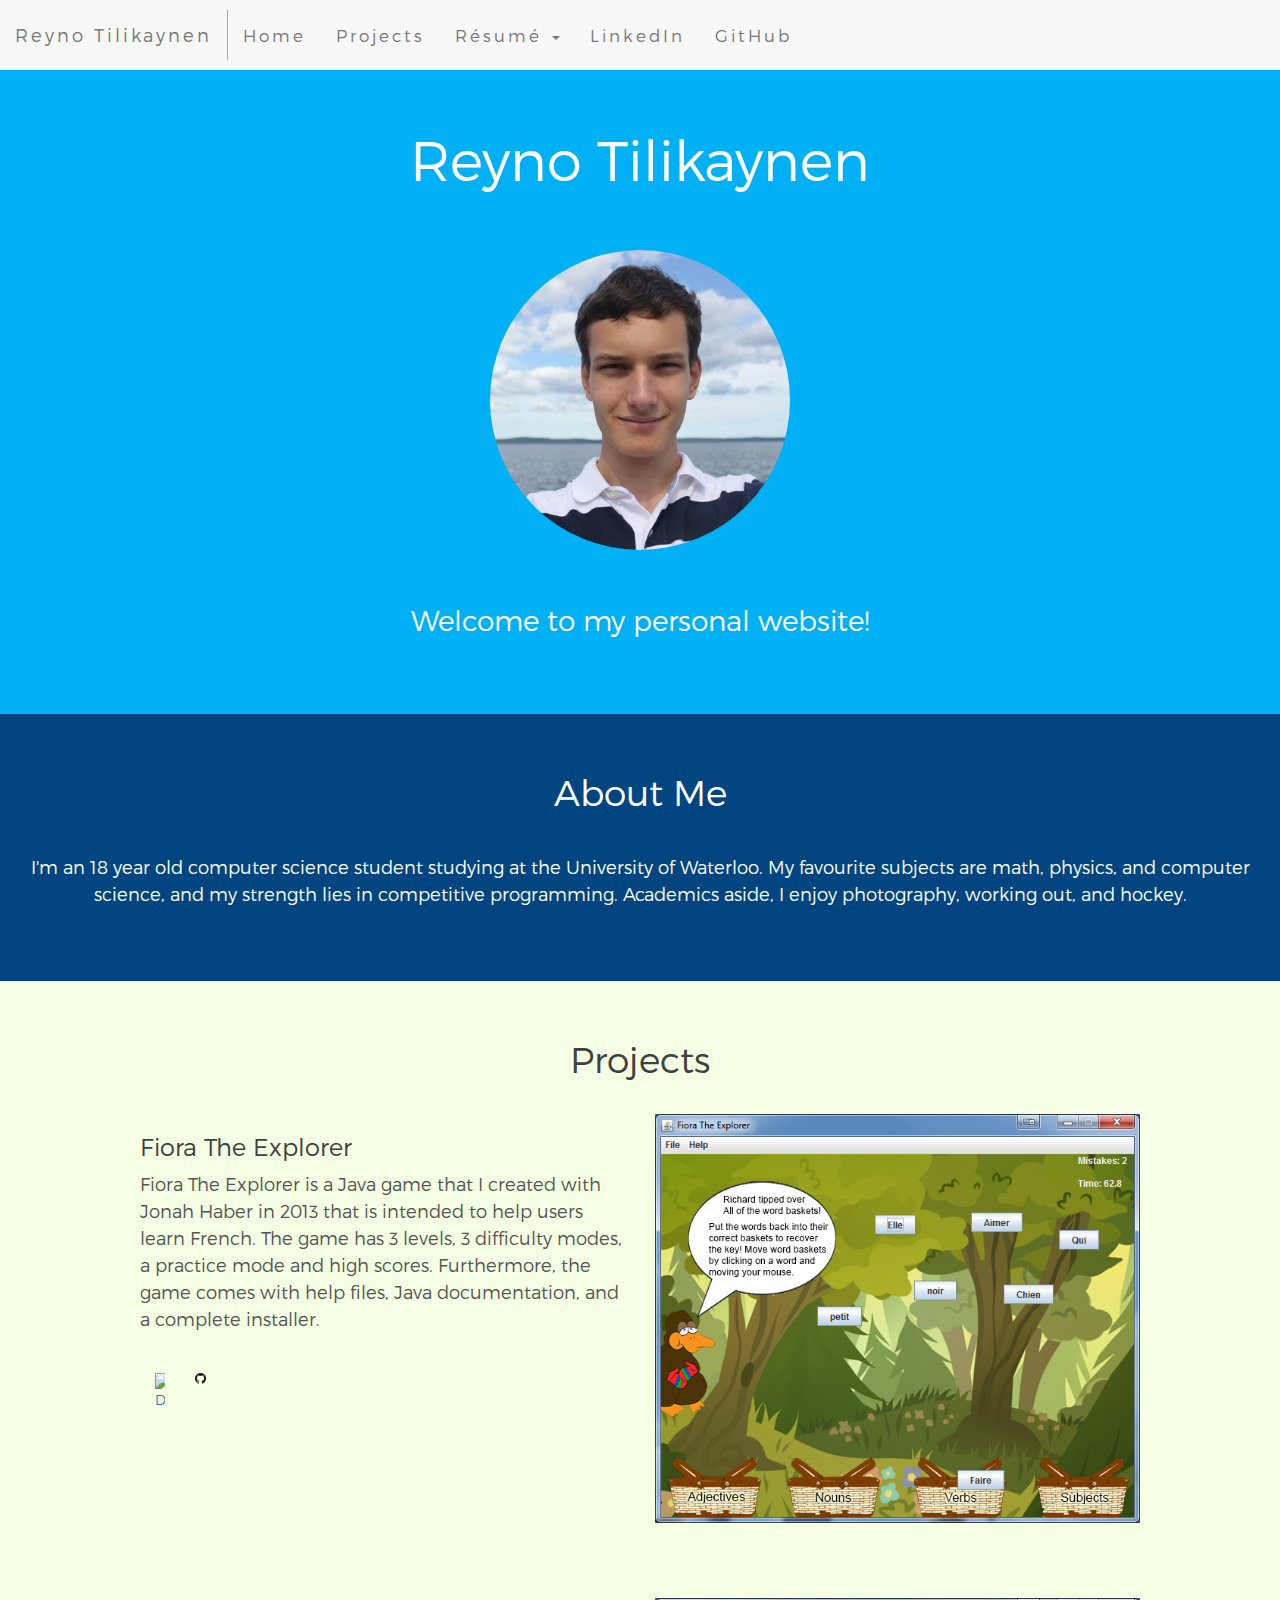
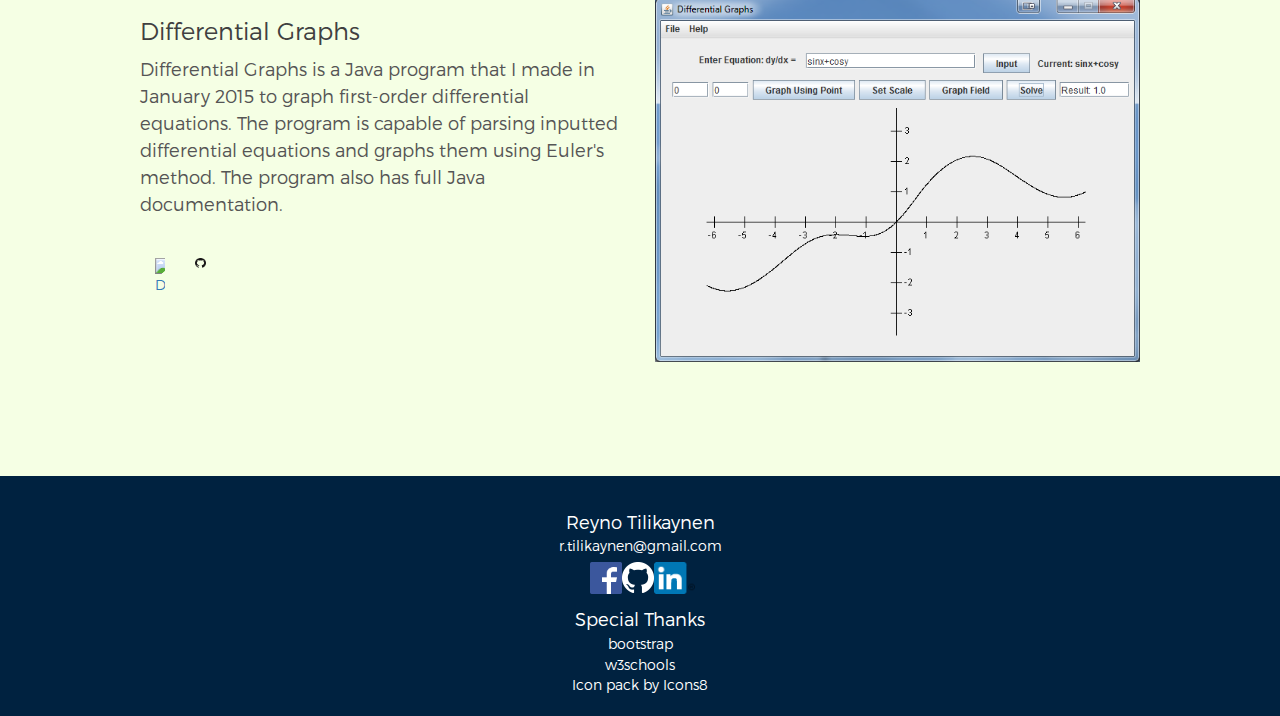
==== index.html @ 87f0b4cc "Added LinkedIn to Navbar" ====
<!DOCTYPE html>
<html>
<head>
    <!-- Latest compiled and minified CSS -->
    <link rel="stylesheet" href="http://maxcdn.bootstrapcdn.com/bootstrap/3.3.5/css/bootstrap.min.css">
    <link rel="stylesheet" href="./css/MyStyle.css">

    <!-- jQuery library -->
    <script src="https://ajax.googleapis.com/ajax/libs/jquery/1.11.3/jquery.min.js"></script>

    <!-- Latest compiled JavaScript -->
    <script src="http://maxcdn.bootstrapcdn.com/bootstrap/3.3.5/js/bootstrap.min.js"></script>
    <meta name="viewport" content="width=device-width, initial-scale=1">

    <meta charset="utf-8">
    <title> Reyno Tilikaynen</title>   
</head>
<body>      
    <nav class="navbar nav-style navbar-default navbar-fixed-top">
        <div class="container-fluid">
            <div class="navbar-header">
                <button type="button" class="navbar-toggle" data-toggle="collapse" data-target="#myNavbar">
                    <span class="icon-bar"></span>
                    <span class="icon-bar"></span>
                    <span class="icon-bar"></span>
                    <span class="icon-bar"></span>
                </button>
                <a class="navbar-brand" href="#">Reyno Tilikaynen</a>
            </div>
            <div class="collapse navbar-collapse" id="myNavbar">
                <ul class="nav navbar-nav">
                    <li><a href="#" style="border-left:1px solid #AAAAAA;">Home</a></li>
                    <li><a href="#projects">Projects</a></li>
					<li class= "dropdown">
                        <a href="./resume/index.html" class="dropdown-toggle" data-toggle="dropdown">
                            Résumé <span class="caret"></span>
                        </a>
                        <ul class="dropdown-menu"> 
                            <li class="nav-dropdown"> <a href="./resume/index.html"> Embedded </a></li> 
                            <li class="nav-dropdown"> <a href="./media/downloads/ReynoTilikaynenResume.pdf" target="_blank"> Direct Link </a> </li> 
                        </ul> 
                    </li> 
                    <li><a href="https://ca.linkedin.com/in/reynotilikaynen">LinkedIn</a></li> 
                    <li><a href="https://www.github.com/rtilikay">GitHub</a></li> 
                </ul>
            </div>
        </div>        
    </nav>
    <div class="container-fluid bg1 text-center">
        <h1> Reyno Tilikaynen </h1>
        <img src="./media/images/Profile.jpg" class="img-circle" width="300" height="300">
        <p> Welcome to my personal website! </p>
    </div>
    <div class="container-fluid bg2 text-center">
        <h1> About Me </h1>
        <p><br></p>
        <h4> I'm an 18 year old computer science student studying at the University of Waterloo. My favourite subjects are math, physics, and computer science, and my strength lies in competitive programming. Academics aside, I enjoy photography, working out, and hockey.</h4>
    </div>
    <div id="projects" class="container-fluid bg3 text-center">
        <h1> Projects </h1>
        <div class="row project-rows"> 
            <div class="col-sm-6 text-left">
                <h3> Fiora The Explorer </h3>
            <h4> Fiora The Explorer is a Java game that I created with Jonah Haber in 2013 that is intended to help users learn French. The game has 3 levels, 3 difficulty modes, a practice mode and high scores. Furthermore, the game comes with help files, Java documentation, and a complete installer. </h4>
                <p> <br> <p>
                <div class="col-sm-1 pull-left">
                    <a href="./media/downloads/FioraTheExplorer.exe" download>
                        <img src="https://maxcdn.icons8.com/windows8/PNG/64/Very_Basic/download-64.png" class="img-responsive"  title="Download" width="64">
                    </a> 
                </div>
                <div class="col-sm-1 pull-left">
                    <a href="https://www.github.com/rtilikay/Fiora-The-Explorer.git">
                        <img src="./media/images/GitHub.png" alt="GitHub" class="img-responsive">
                    </a>
                </div>
            </div>
            <div class="col-sm-6">
                <img src="./media/images/FioraTheExplorer.png" alt="Fiora The Explorer" class="img-responsive pull-right" width="640px" height="530px">  
            </div>
        </div>
        <div class="row project-rows"> 
            <div class="col-sm-6 text-left">
                <h3> Differential Graphs </h3>
                <h4> Differential Graphs is a Java program that I made in January 2015 to graph first-order differential equations. The program is capable of parsing inputted differential equations and graphs them using Euler's method. The program also has full Java documentation. </h4>
                <p> <br> <p>
                <div class="col-sm-1 pull-left">
                    <a href="./media/downloads/DifferentialGraphs.jar" download>
                        <img src="https://maxcdn.icons8.com/windows8/PNG/64/Very_Basic/download-64.png" class="img-responsive"  title="Download" width="64">
                    </a> 
                </div>
                <div class="col-sm-1 pull-left">
                    <a href="https://www.github.com/rtilikay/Differential-Graphs.git">
                        <img src="./media/images/GitHub.png" alt="GitHub" class="img-responsive">
                    </a>
                </div>
            </div>
            <div class="col-sm-6">
                <img src="./media/images/DifferentialGraphs.png" alt="Differential Graphs" class="img-responsive pull-right" width="640px" height="480px">  
            </div>
        </div>
    </div>
    <div class="container-fluid bg4 text-center">
        <h4> Reyno Tilikaynen </h4>
        <a href="mailto:r.tilikaynen@gmail.com" class="white-links"> r.tilikaynen@gmail.com </a>
        <div class="row icon-links center-block">
            <a href="https://www.facebook.com/reyno.tilikaynen"> <img src="./media/images/Facebook.png" class="img-responsive pull-left" width = 32px height = 32px> </a>
            <a href="https://www.github.com/rtilikay"> <img src="./media/images/GitHubSmall.png" class="img-responsive pull-left" width = 32px height = 32px> </a>
            <a href="https://ca.linkedin.com/in/reynotilikaynen"> <img src="./media/images/Linkedin.png" class="img-responsive pull-left" width = 41px height = 41px> </a>
        </div>
        <h4> Special Thanks </h4>
        <p> bootstrap </p>
        <p> w3schools </p>
        <a href="https://icons8.com" class="white-links">Icon pack by Icons8</a>
    </div>
</body>
</html>
---- css/MyStyle.css ----
@font-face {
	font-family:Montserrat-Light;
	src: url('../media/fonts/Montserrat/Montserrat-Light.otf');
}

body {
    padding-top: 70px;
}

.dropdown:hover .dropdown-menu {
    display: block;
}

.nav-dropdown {
    padding-top:10px;
    padding-bottom: 10px;
}

.bg1{
    background-color:#00B0F4;
    color:white;
    font-family: "Montserrat-Light", Segoe UI, serif;
    font-size:2em;
    padding-top:3%;
    padding-bottom:5%;
}

.bg1 h1 {
    font-size:2em;
}

.bg1 img {
    margin: 50px 0px;
}

.nav-style {
    border:0;
    border-radius: 0;
    padding-top: 10px;
    padding-bottom: 10px;
    margin-bottom: 0;
    letter-spacing: 3px;
    font-family: "Montserrat-Light", Segoe UI, serif;
    font-size: 1.2em;
}


.bg2{
    background-color:#004580;
    color:white;
    font-family: "Montserrat-Light", Segoe UI, serif;
    padding-top:3%;
    padding-bottom:5%;
    line-height:150%;
}
.bg2 h4 {
    line-height:150%;
}

.bg3{
    background-color:#F5FFE4;
    color:#404040;
    font-family: "Montserrat-Light", Segoe UI, serif;
    padding-top:3%;
    padding-bottom:5%;
    line-height:150%;
}
.bg3 h4 {
    line-height:150%;
    color:#555555;
}

.project-rows {
    padding-left: 10%;
    padding-right: 10%;
    padding-top: 2%;
    padding-bottom: 50px;
}

.bg4{
    background-color:#002240;
    color:white;
    font-family: "Montserrat-Light", Segoe UI, serif;
    padding-top:2%;
    padding-bottom:2%;
    line-height:75%;
}

.icon-links {
    max-width:120px;
    padding-bottom:5px; 
    padding-top:10px;
    padding-left:10px;
}

.white-links{
    color:white;
    text-decoration:none;
}

.white-links:hover{
    color:white;
}

.bg5{
    background-color:white;
    padding:0;
}
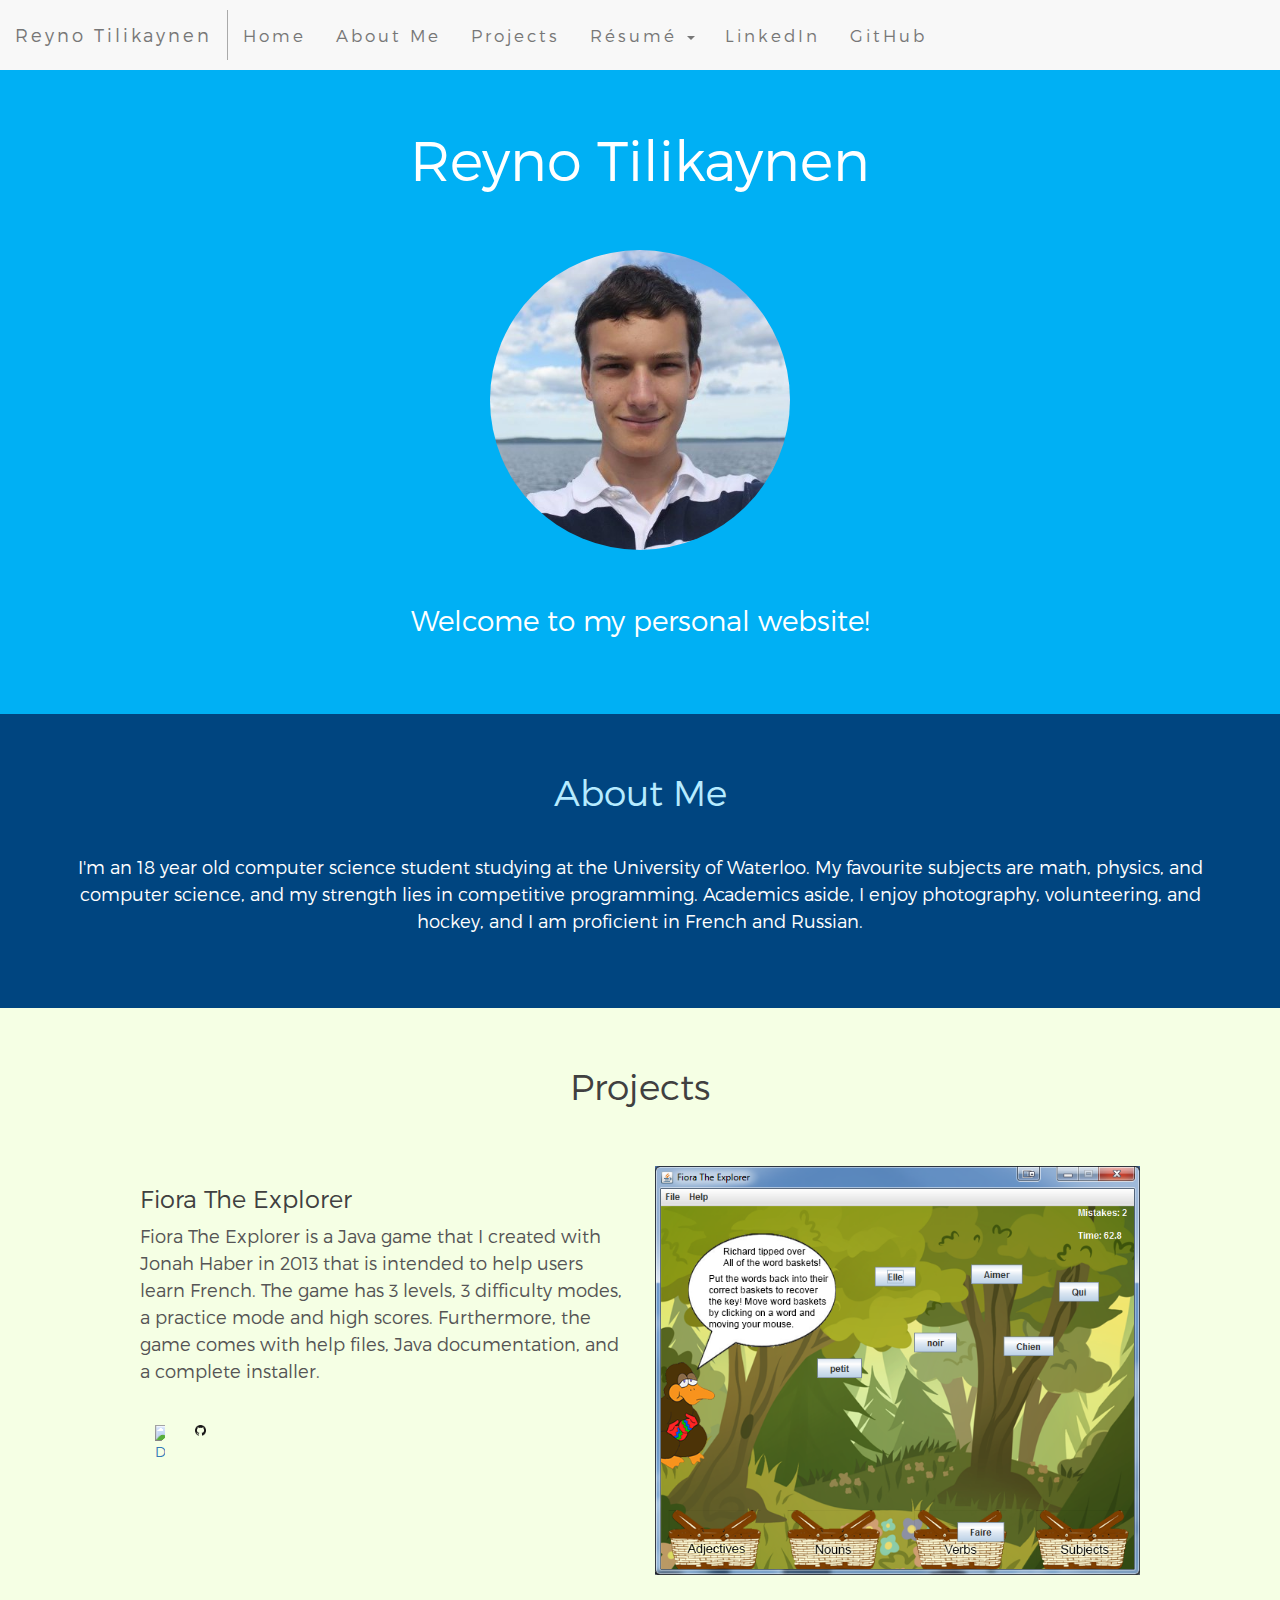
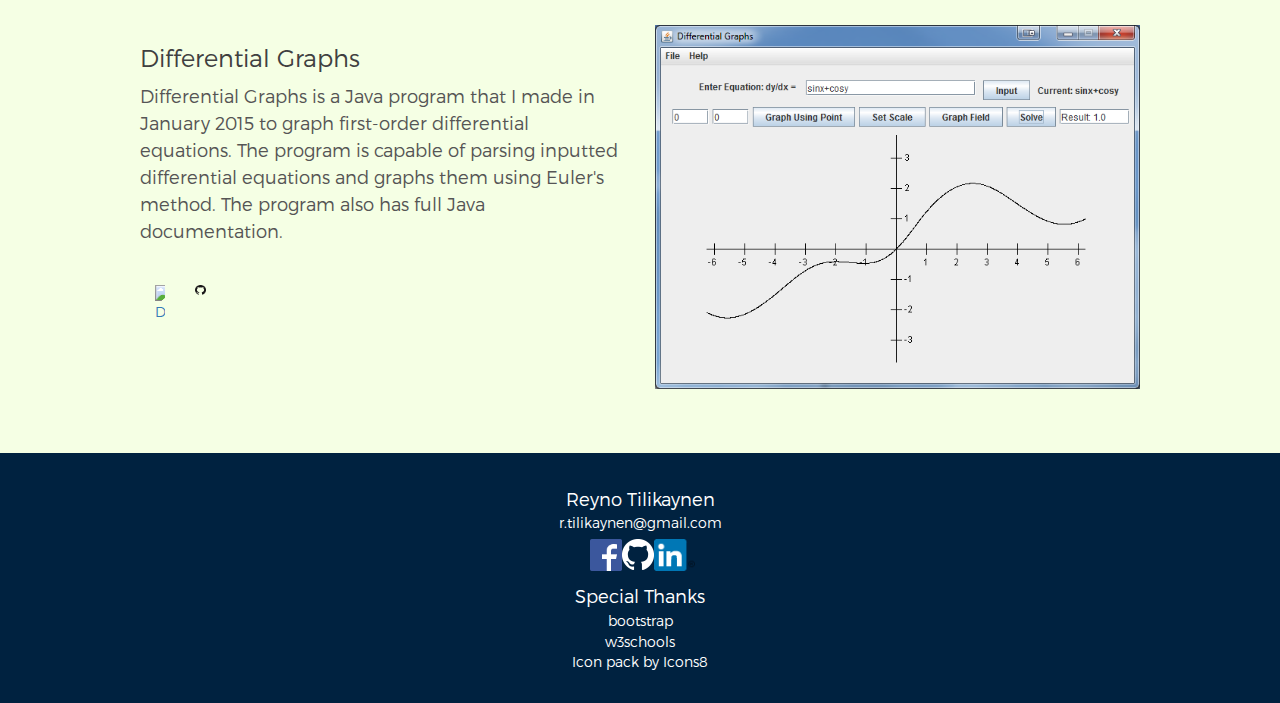
==== commit feed1f8e: "Updated Resume/About Me, Added ADB detector" ====
--- a/index.html
+++ b/index.html
@@ -30,7 +30,8 @@
             <div class="collapse navbar-collapse" id="myNavbar">
                 <ul class="nav navbar-nav">
                     <li><a href="#" style="border-left:1px solid #AAAAAA;">Home</a></li>
-                    <li><a href="#projects">Projects</a></li>
+                    <li><a href="#About">About Me</a></li>
+                    <li><a href="#Projects">Projects</a></li>
 					<li class= "dropdown">
                         <a href="./resume/index.html" class="dropdown-toggle" data-toggle="dropdown">
                             Résumé <span class="caret"></span>
@@ -40,8 +41,8 @@
                             <li class="nav-dropdown"> <a href="./media/downloads/ReynoTilikaynenResume.pdf" target="_blank"> Direct Link </a> </li> 
                         </ul> 
                     </li> 
-                    <li><a href="https://ca.linkedin.com/in/reynotilikaynen">LinkedIn</a></li> 
-                    <li><a href="https://www.github.com/rtilikay">GitHub</a></li> 
+                    <li><a href="https://ca.linkedin.com/in/reynotilikaynen" target="_blank">LinkedIn</a></li> 
+                    <li><a href="https://www.github.com/rtilikay" target="_blank">GitHub</a></li> 
                 </ul>
             </div>
         </div>        
@@ -51,14 +52,14 @@
         <img src="./media/images/Profile.jpg" class="img-circle" width="300" height="300">
         <p> Welcome to my personal website! </p>
     </div>
-    <div class="container-fluid bg2 text-center">
-        <h1> About Me </h1>
+    <div id="About" class="container-fluid bg2 text-center">
+        <h1 class="about-header"> About Me </h1>
         <p><br></p>
-        <h4> I'm an 18 year old computer science student studying at the University of Waterloo. My favourite subjects are math, physics, and computer science, and my strength lies in competitive programming. Academics aside, I enjoy photography, working out, and hockey.</h4>
+        <h4> I'm an 18 year old computer science student studying at the University of Waterloo. My favourite subjects are math, physics, and computer science, and my strength lies in competitive programming. Academics aside, I enjoy photography, volunteering, and hockey, and I am proficient in French and Russian. </h4>
     </div>
-    <div id="projects" class="container-fluid bg3 text-center">
+    <div id="Projects" class="container-fluid bg3 text-center">
         <h1> Projects </h1>
-        <div class="row project-rows"> 
+        <div id="Fiora-The-Explorer" class="row project-rows"> 
             <div class="col-sm-6 text-left">
                 <h3> Fiora The Explorer </h3>
             <h4> Fiora The Explorer is a Java game that I created with Jonah Haber in 2013 that is intended to help users learn French. The game has 3 levels, 3 difficulty modes, a practice mode and high scores. Furthermore, the game comes with help files, Java documentation, and a complete installer. </h4>
@@ -78,7 +79,7 @@
                 <img src="./media/images/FioraTheExplorer.png" alt="Fiora The Explorer" class="img-responsive pull-right" width="640px" height="530px">  
             </div>
         </div>
-        <div class="row project-rows"> 
+        <div id="Differential-Graphs" class="row project-rows"> 
             <div class="col-sm-6 text-left">
                 <h3> Differential Graphs </h3>
                 <h4> Differential Graphs is a Java program that I made in January 2015 to graph first-order differential equations. The program is capable of parsing inputted differential equations and graphs them using Euler's method. The program also has full Java documentation. </h4>
@@ -107,11 +108,19 @@
             <a href="https://www.github.com/rtilikay"> <img src="./media/images/GitHubSmall.png" class="img-responsive pull-left" width = 32px height = 32px> </a>
             <a href="https://ca.linkedin.com/in/reynotilikaynen"> <img src="./media/images/Linkedin.png" class="img-responsive pull-left" width = 41px height = 41px> </a>
         </div>
-        <h4> Special Thanks </h4>
-        <p> bootstrap </p>
-        <p> w3schools </p>
-        <a href="https://icons8.com" class="white-links">Icon pack by Icons8</a>
-    </div>
+		<h4> Special Thanks </h4>
+		<p> bootstrap </p>
+		<p> w3schools </p>
+		<a href="https://icons8.com" class="white-links">Icon pack by Icons8</a>
+		<h4 id="adbnotice"> </h4>   
+		<script> var adblock = false; </script>
+		<script type="text/javascript" src="./js/advert.js"></script>
+		<script type="text/javascript"
+			if (!adblock){
+				document.getElementById("adbnotice").innerHTML = "<br> Fun Fact: You have an ad blocker!";
+			}
+		</script>
+	</div>
 </body>
 </html>
 
--- a/css/MyStyle.css
+++ b/css/MyStyle.css
@@ -51,10 +51,16 @@
     font-family: "Montserrat-Light", Segoe UI, serif;
     padding-top:3%;
     padding-bottom:5%;
+    padding-left:5%;
+    padding-right:5%;
     line-height:150%;
 }
 .bg2 h4 {
     line-height:150%;
+}
+
+.about-header {
+    color:#B6EBFF;
 }
 
 .bg3{
@@ -73,8 +79,7 @@
 .project-rows {
     padding-left: 10%;
     padding-right: 10%;
-    padding-top: 2%;
-    padding-bottom: 50px;
+    padding-top: 50px;
 }
 
 .bg4{
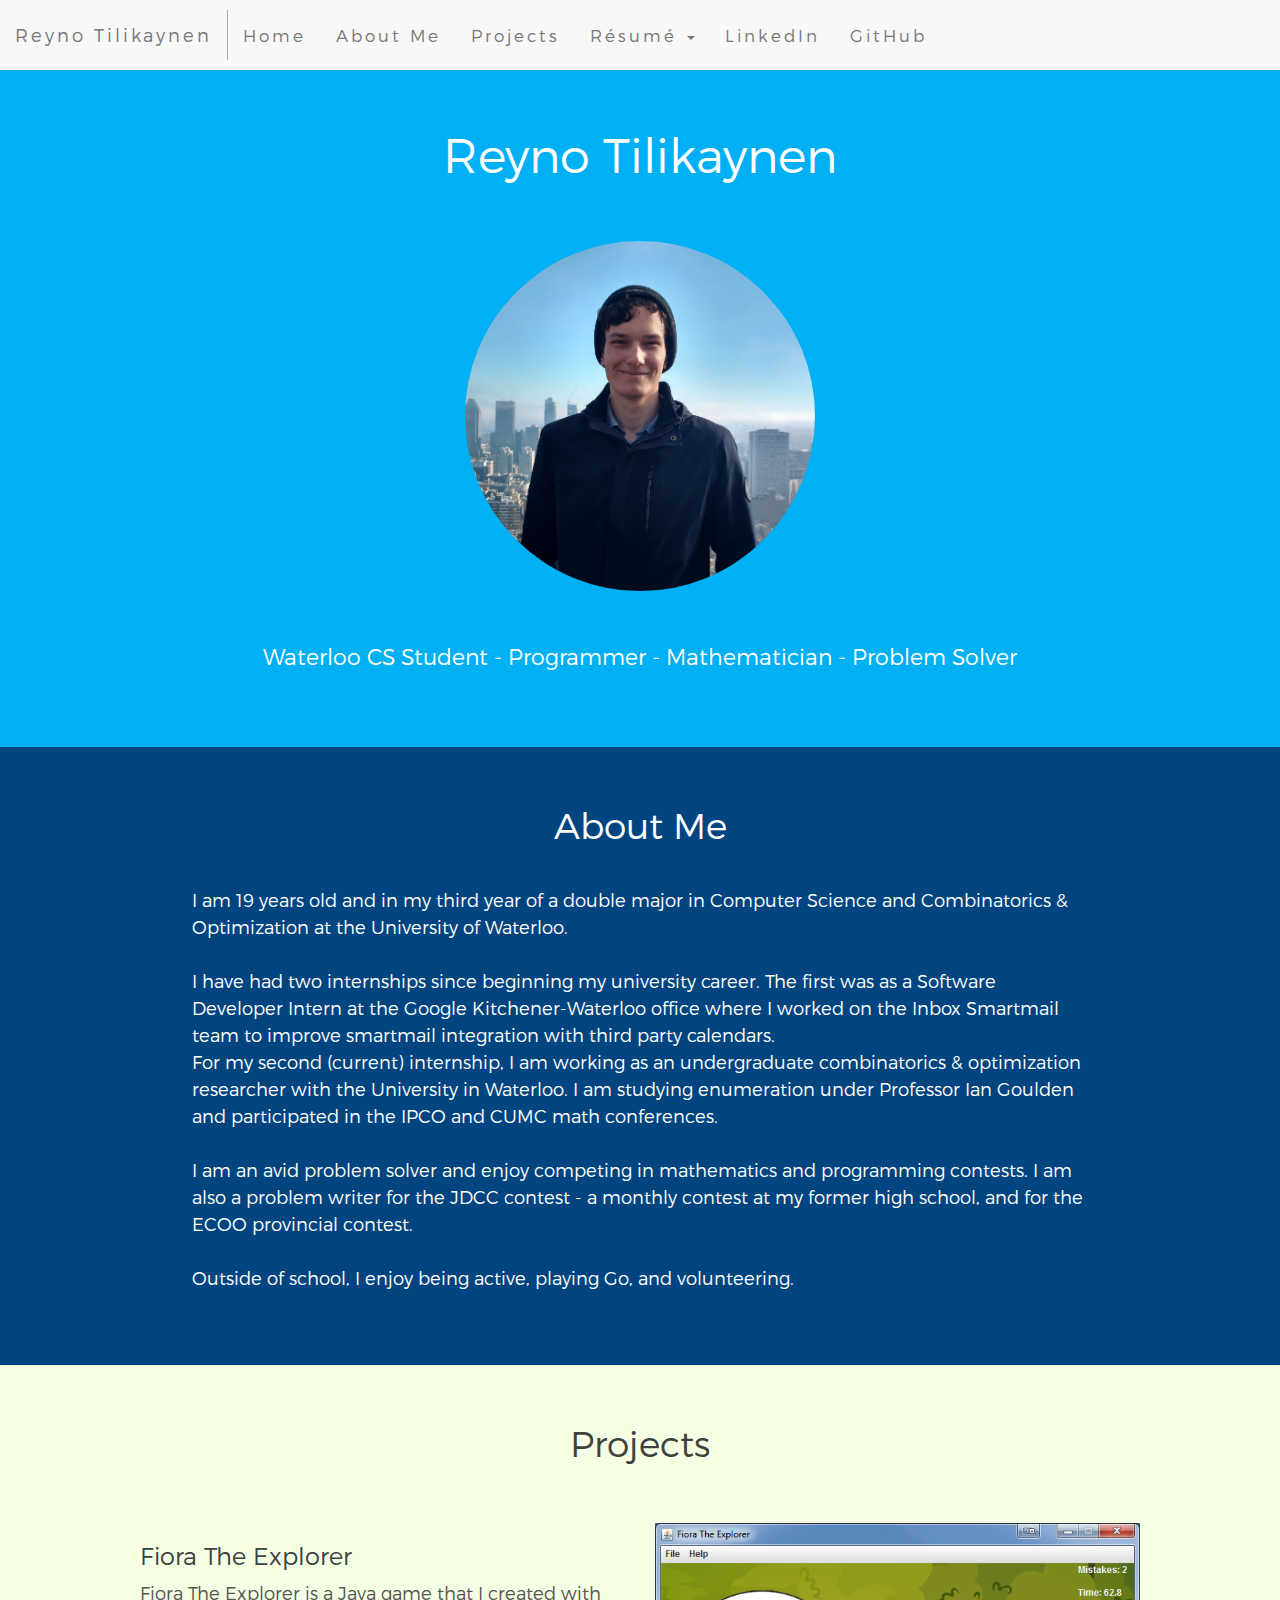
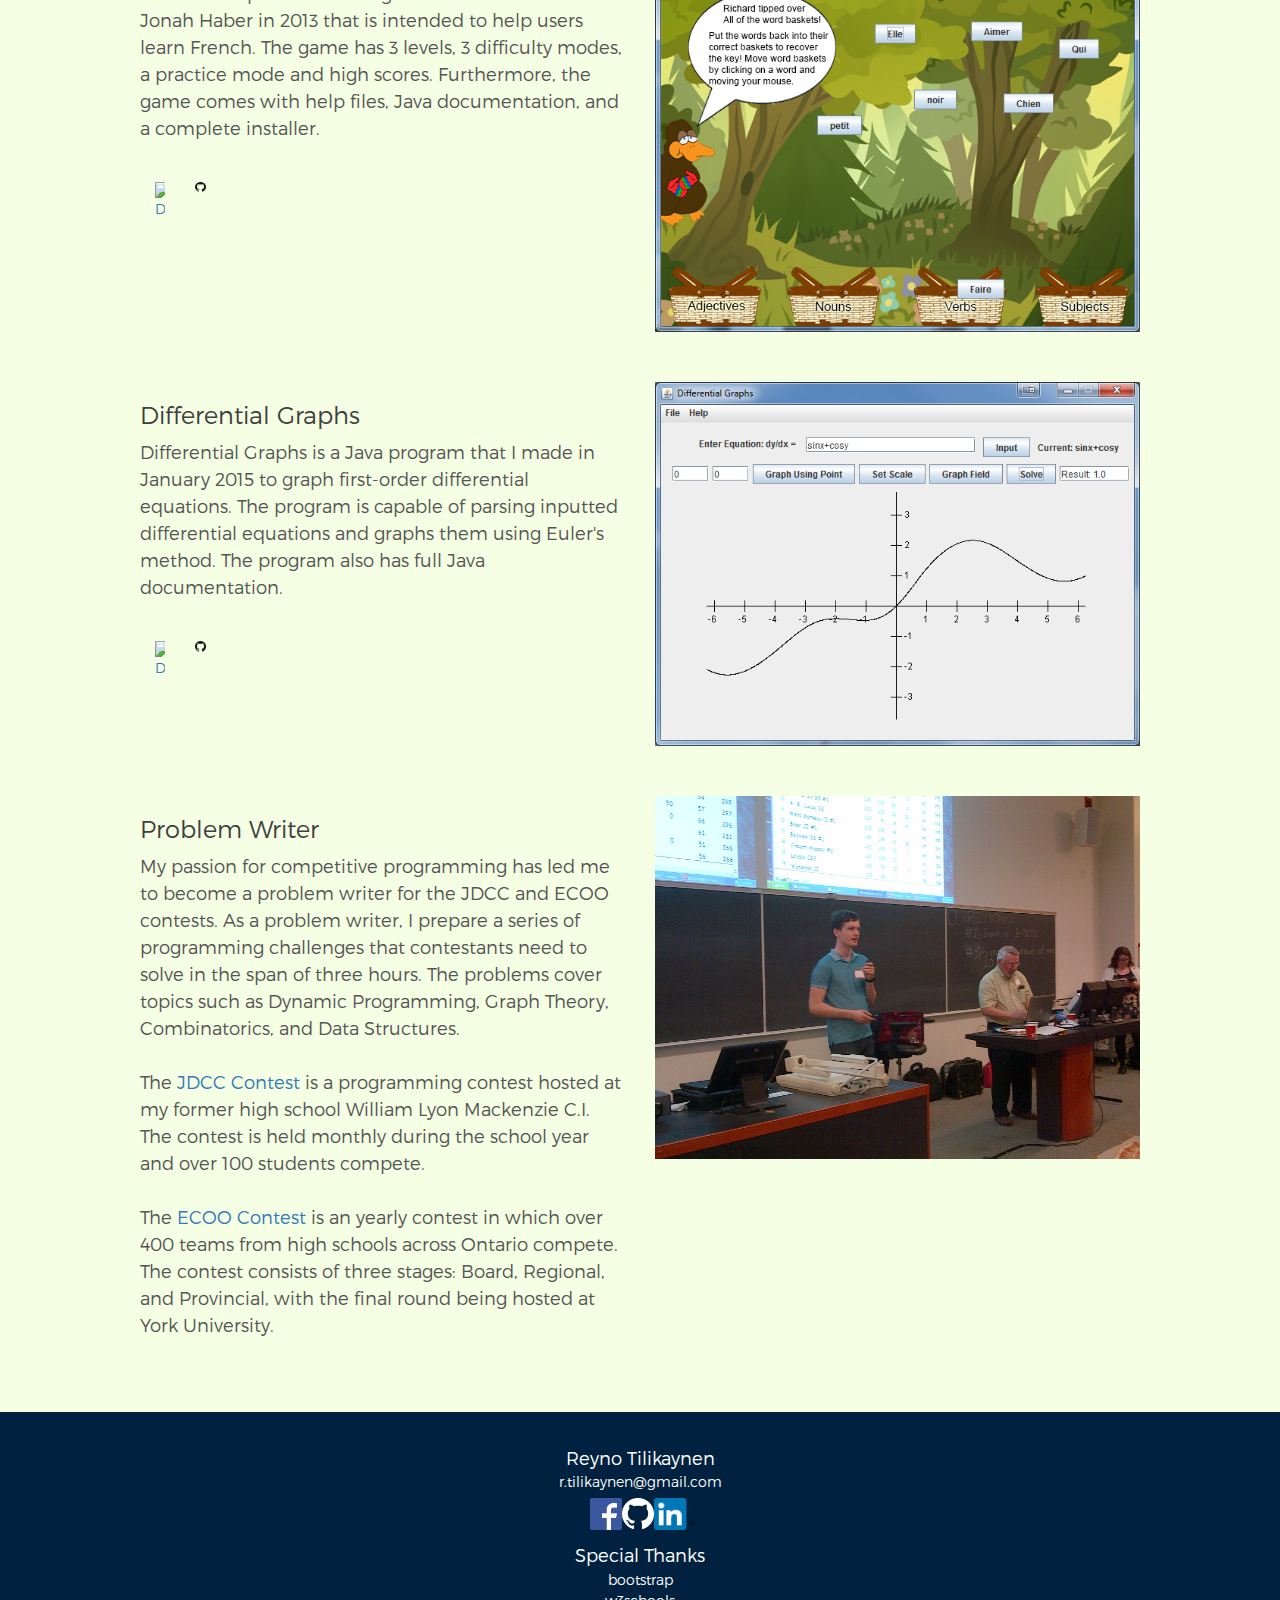
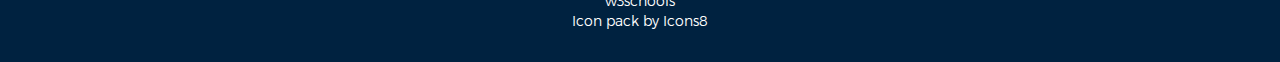
==== commit 7e2c078f: "Updated Website" ====
--- a/index.html
+++ b/index.html
@@ -49,13 +49,32 @@
     </nav>
     <div class="container-fluid bg1 text-center">
         <h1> Reyno Tilikaynen </h1>
-        <img src="./media/images/Profile.jpg" class="img-circle" width="300" height="300">
-        <p> Welcome to my personal website! </p>
+        <img src="./media/images/Profile.jpg" class="img-circle" width="350" height="350">
+        <p> Waterloo CS Student - Programmer - Mathematician - Problem Solver </p>
     </div>
-    <div id="About" class="container-fluid bg2 text-center">
-        <h1 class="about-header"> About Me </h1>
+    <div id="About" class="container-fluid bg2">
+        <h1 class="about-header text-center"> About Me </h1>
         <p><br></p>
-        <h4> I'm an 18 year old computer science student studying at the University of Waterloo. My favourite subjects are math, physics, and computer science, and my strength lies in competitive programming. Academics aside, I enjoy photography, volunteering, and hockey, and I am proficient in French and Russian. </h4>
+        <h4> I am 19 years old and in my third year of a double major in Computer Science and
+            Combinatorics & Optimization at the University of Waterloo.
+        <br>
+        <br>
+            I have had two internships since beginning my university career. The first was as a
+            Software Developer Intern at the Google Kitchener-Waterloo office where I worked on the
+            Inbox Smartmail team to improve smartmail integration with third party calendars.
+        <br>
+            For my second (current) internship, I am working as an undergraduate combinatorics &
+            optimization researcher with the University in Waterloo. I am studying enumeration under
+            Professor Ian Goulden and participated in the IPCO and CUMC math conferences.
+        <br>
+        <br>
+            I am an avid problem solver and enjoy competing in mathematics and programming
+            contests. I am also a problem writer for the JDCC contest - a monthly contest at my
+            former high school, and for the ECOO provincial contest.
+        <br>
+        <br>
+            Outside of school, I enjoy being active, playing Go, and volunteering.
+        </h4>
     </div>
     <div id="Projects" class="container-fluid bg3 text-center">
         <h1> Projects </h1>
@@ -99,6 +118,31 @@
                 <img src="./media/images/DifferentialGraphs.png" alt="Differential Graphs" class="img-responsive pull-right" width="640px" height="480px">  
             </div>
         </div>
+        <div id="Problem-Writer" class="row project-rows"> 
+            <div class="col-sm-6 text-left">
+                <h3> Problem Writer </h3>
+                <h4> My passion for competitive programming has led me to become a problem writer
+                    for the JDCC and ECOO contests. As a problem writer, I prepare a series of
+                    programming challenges that contestants need to solve in the span of three
+                    hours. The problems cover topics such as Dynamic Programming, Graph Theory,
+                    Combinatorics, and Data Structures.
+                    <br>
+                    <br>
+                    The <a href="http://www.mcpt.ca">JDCC Contest</a> is a programming contest
+                    hosted at my former high school William Lyon Mackenzie C.I. The contest is held
+                    monthly during the school year and over 100 students compete.
+                    <br>
+                    <br>
+                    The <a href="http://www.ecoocs.org">ECOO Contest</a> is an yearly contest in
+                    which over 400 teams from high schools across Ontario compete. The contest
+                    consists of three stages: Board, Regional, and Provincial, with the final round
+                    being hosted at York University.
+                </h4>
+            </div>
+            <div class="col-sm-6">
+                <img src="./media/images/ECOO.jpg" alt="Differential Graphs" class="img-responsive pull-right" width="640px" height="480px">  
+            </div>
+        </div>
     </div>
     <div class="container-fluid bg4 text-center">
         <h4> Reyno Tilikaynen </h4>
@@ -112,13 +156,12 @@
 		<p> bootstrap </p>
 		<p> w3schools </p>
 		<a href="https://icons8.com" class="white-links">Icon pack by Icons8</a>
-		<h4 id="adbnotice"> </h4>   
+		<p id="adbnotice"></p>   
 		<script> var adblock = false; </script>
 		<script type="text/javascript" src="./js/advert.js"></script>
-		<script type="text/javascript"
-			if (!adblock){
-				document.getElementById("adbnotice").innerHTML = "<br> Fun Fact: You have an ad blocker!";
-			}
+		<script type="text/javascript">
+			if (!adblock)
+				document.getElementById("adbnotice").innerHTML = "<br> <br> Fun Fact: You have an ad blocker!";
 		</script>
 	</div>
 </body>
--- a/css/MyStyle.css
+++ b/css/MyStyle.css
@@ -20,17 +20,20 @@
     background-color:#00B0F4;
     color:white;
     font-family: "Montserrat-Light", Segoe UI, serif;
-    font-size:2em;
     padding-top:3%;
     padding-bottom:5%;
 }
 
 .bg1 h1 {
-    font-size:2em;
+    font-size:48px;
 }
 
 .bg1 img {
     margin: 50px 0px;
+}
+
+.bg1 p {
+    font-size:22px;
 }
 
 .nav-style {
@@ -51,8 +54,8 @@
     font-family: "Montserrat-Light", Segoe UI, serif;
     padding-top:3%;
     padding-bottom:5%;
-    padding-left:5%;
-    padding-right:5%;
+    padding-left:15%;
+    padding-right:15%;
     line-height:150%;
 }
 .bg2 h4 {
@@ -60,7 +63,7 @@
 }
 
 .about-header {
-    color:#B6EBFF;
+    color:white;
 }
 
 .bg3{
@@ -71,6 +74,7 @@
     padding-bottom:5%;
     line-height:150%;
 }
+
 .bg3 h4 {
     line-height:150%;
     color:#555555;
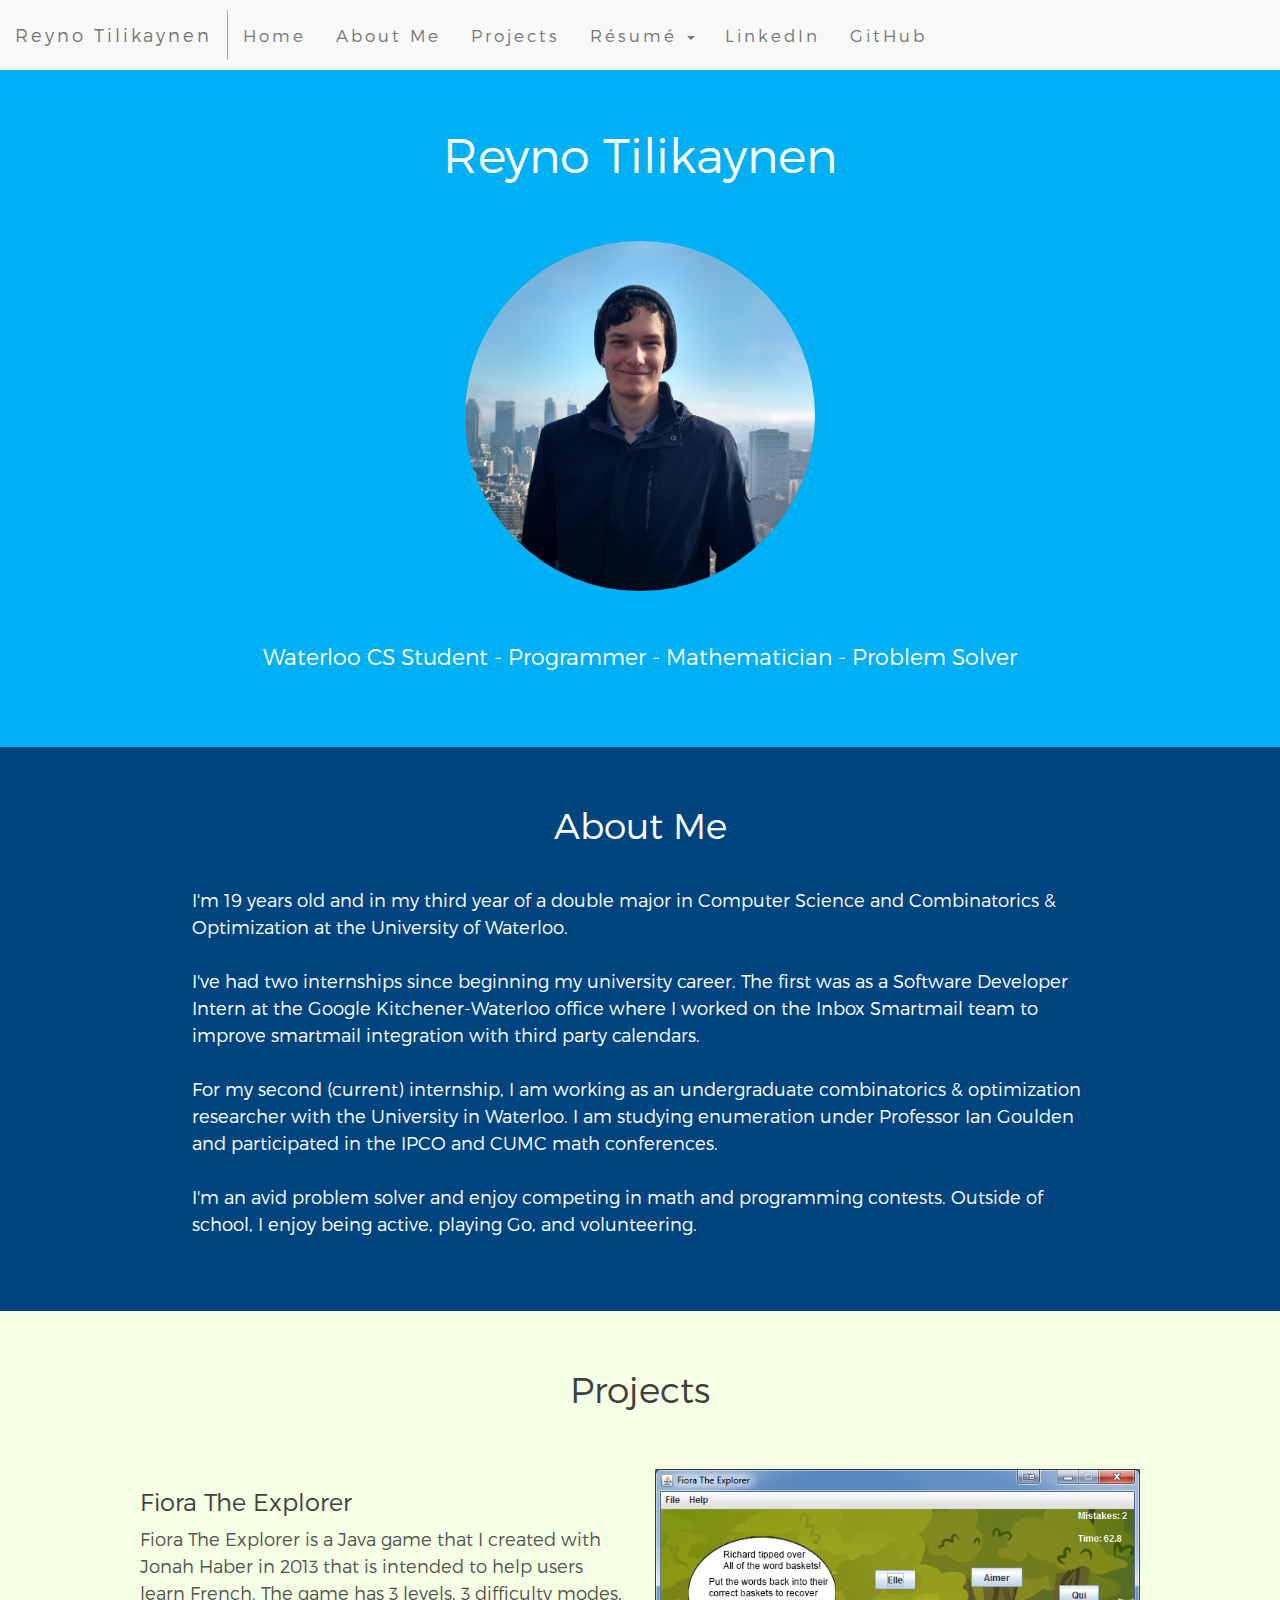
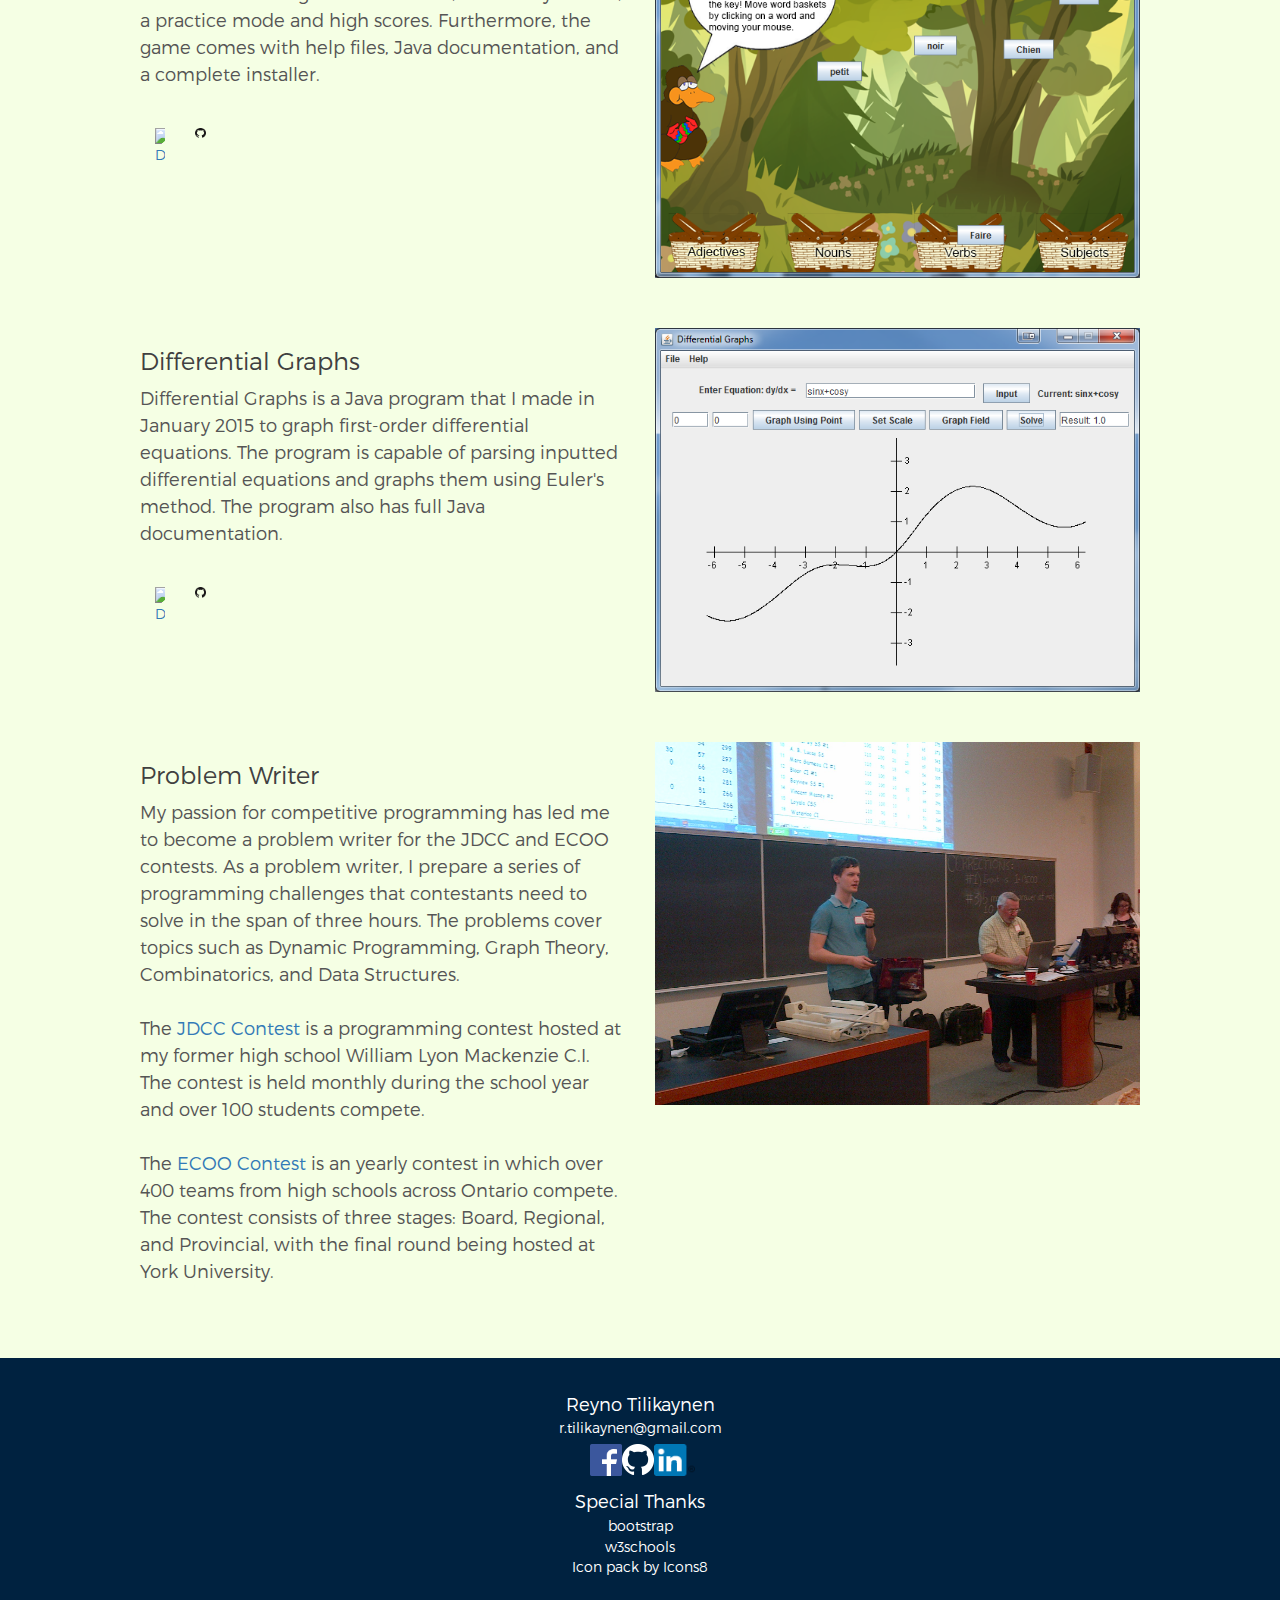
==== commit f1483cd5: "Fixed Wording" ====
--- a/index.html
+++ b/index.html
@@ -55,25 +55,22 @@
     <div id="About" class="container-fluid bg2">
         <h1 class="about-header text-center"> About Me </h1>
         <p><br></p>
-        <h4> I am 19 years old and in my third year of a double major in Computer Science and
+        <h4> I'm 19 years old and in my third year of a double major in Computer Science and
             Combinatorics & Optimization at the University of Waterloo.
         <br>
         <br>
-            I have had two internships since beginning my university career. The first was as a
+            I've had two internships since beginning my university career. The first was as a
             Software Developer Intern at the Google Kitchener-Waterloo office where I worked on the
             Inbox Smartmail team to improve smartmail integration with third party calendars.
+        <br>
         <br>
             For my second (current) internship, I am working as an undergraduate combinatorics &
             optimization researcher with the University in Waterloo. I am studying enumeration under
             Professor Ian Goulden and participated in the IPCO and CUMC math conferences.
         <br>
         <br>
-            I am an avid problem solver and enjoy competing in mathematics and programming
-            contests. I am also a problem writer for the JDCC contest - a monthly contest at my
-            former high school, and for the ECOO provincial contest.
-        <br>
-        <br>
-            Outside of school, I enjoy being active, playing Go, and volunteering.
+            I'm an avid problem solver and enjoy competing in math and programming
+            contests. Outside of school, I enjoy being active, playing Go, and volunteering.
         </h4>
     </div>
     <div id="Projects" class="container-fluid bg3 text-center">
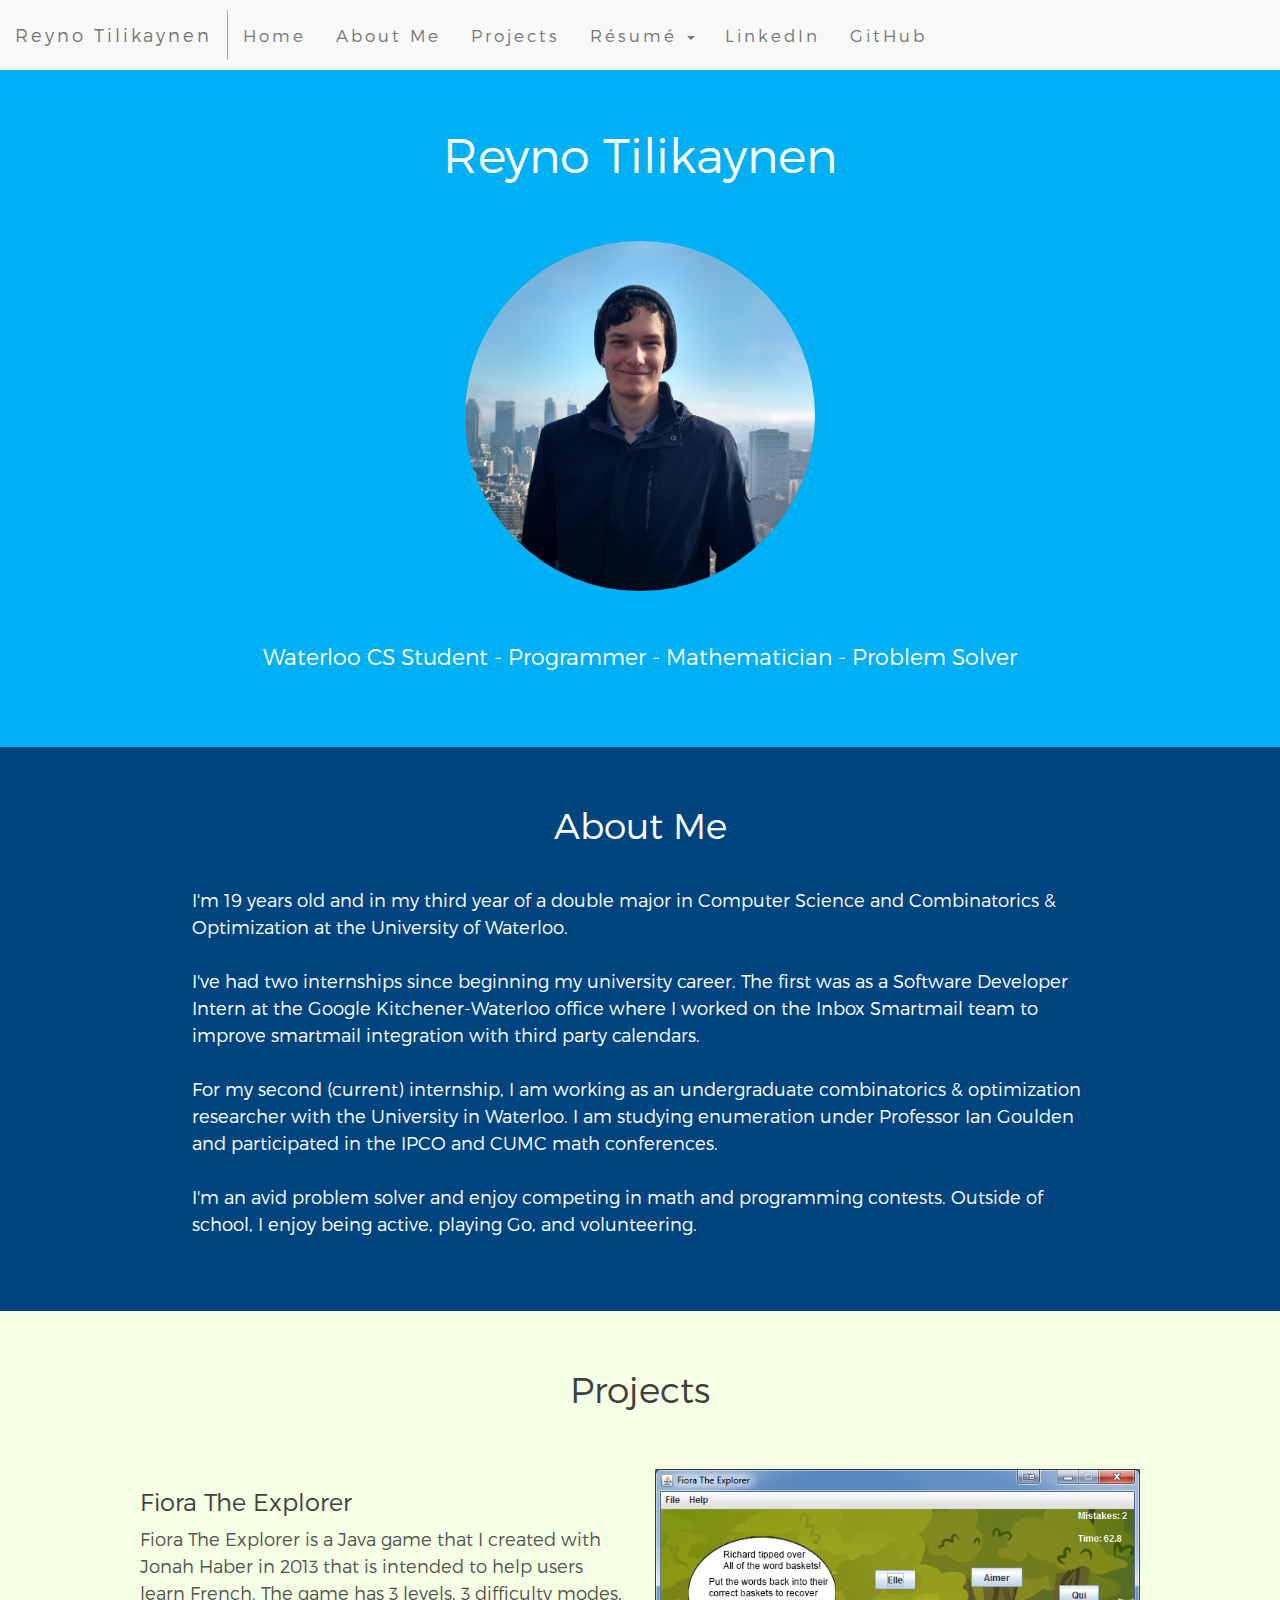
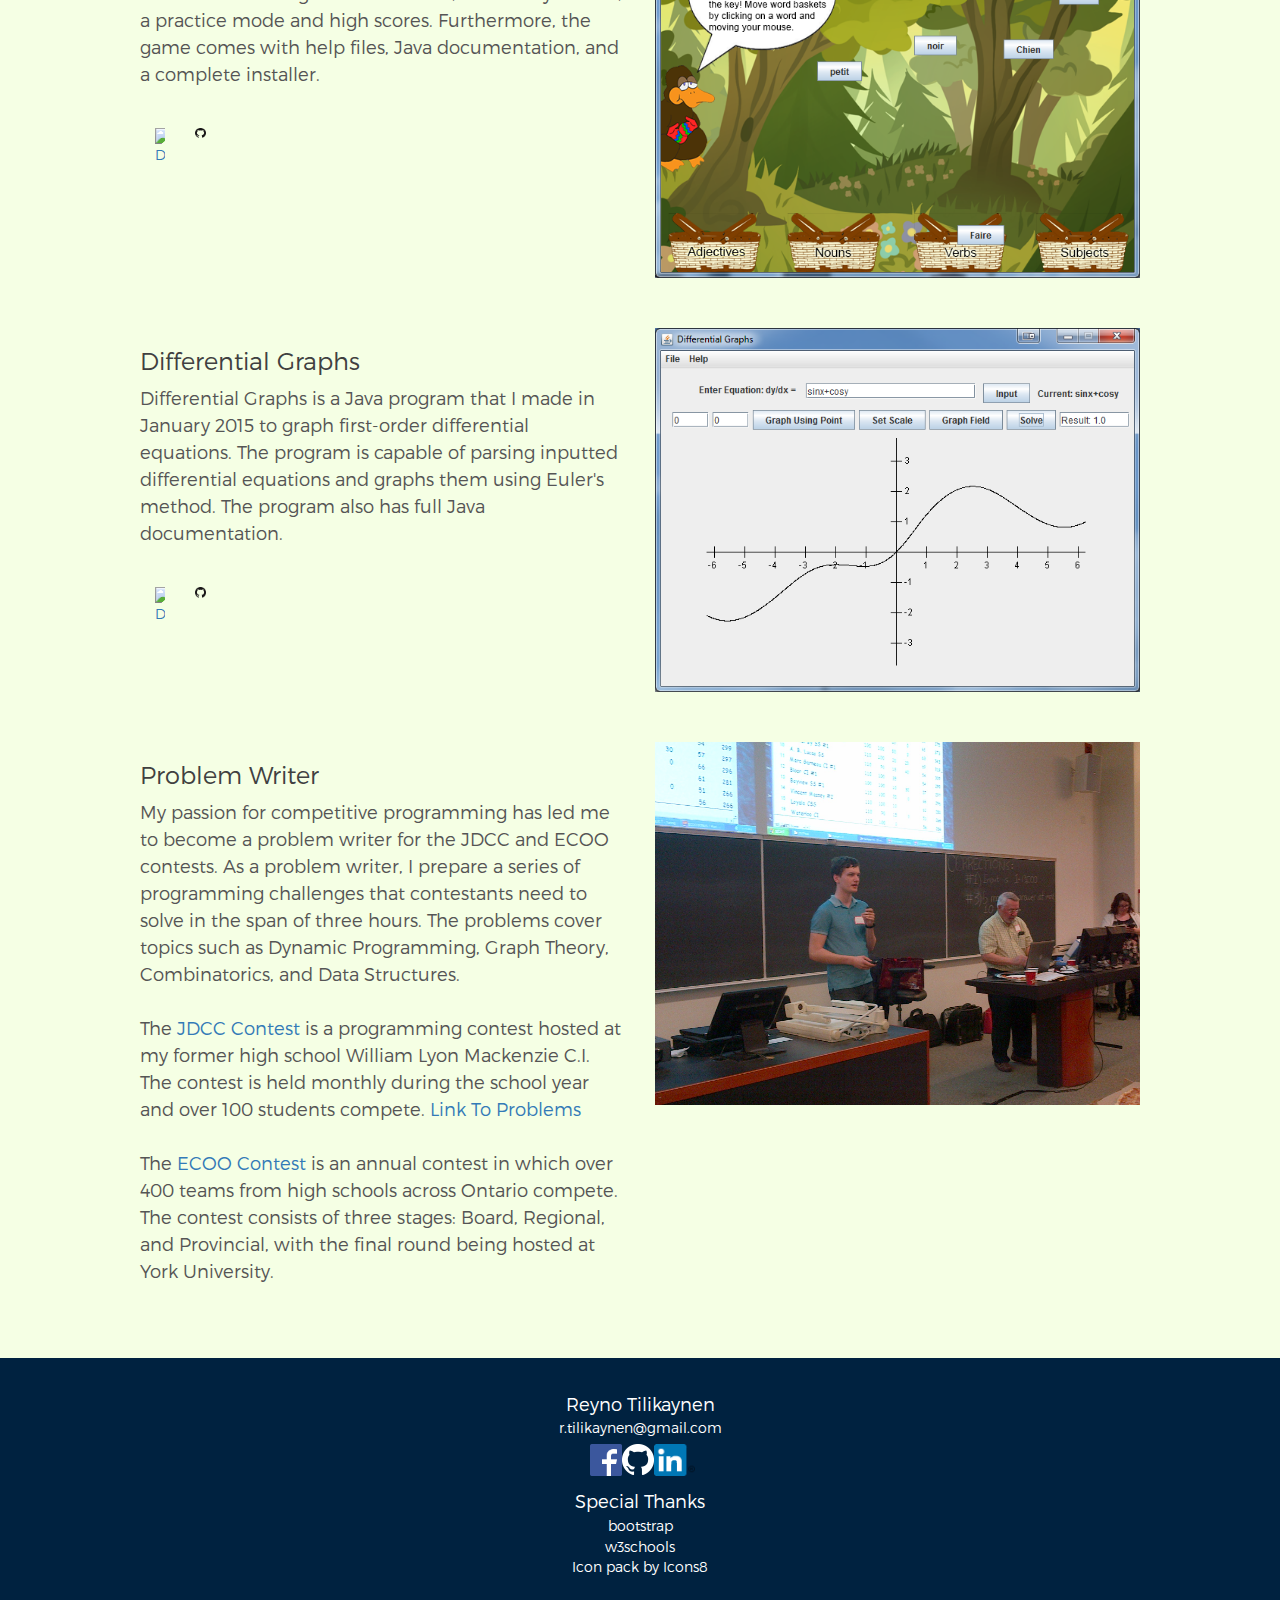
==== commit e8c70055: "Added Link to JDCC Problems" ====
--- a/index.html
+++ b/index.html
@@ -126,11 +126,12 @@
                     <br>
                     <br>
                     The <a href="http://www.mcpt.ca">JDCC Contest</a> is a programming contest
-                    hosted at my former high school William Lyon Mackenzie C.I. The contest is held
+                    hosted at my former high school William Lyon Mackenzie C.I. The contest is held 
                     monthly during the school year and over 100 students compete.
+                    <a href="https://github.com/rtilikay/JDCC-Contest-Problems">Link To Problems</a>
                     <br>
                     <br>
-                    The <a href="http://www.ecoocs.org">ECOO Contest</a> is an yearly contest in
+                    The <a href="http://www.ecoocs.org">ECOO Contest</a> is an annual contest in
                     which over 400 teams from high schools across Ontario compete. The contest
                     consists of three stages: Board, Regional, and Provincial, with the final round
                     being hosted at York University.
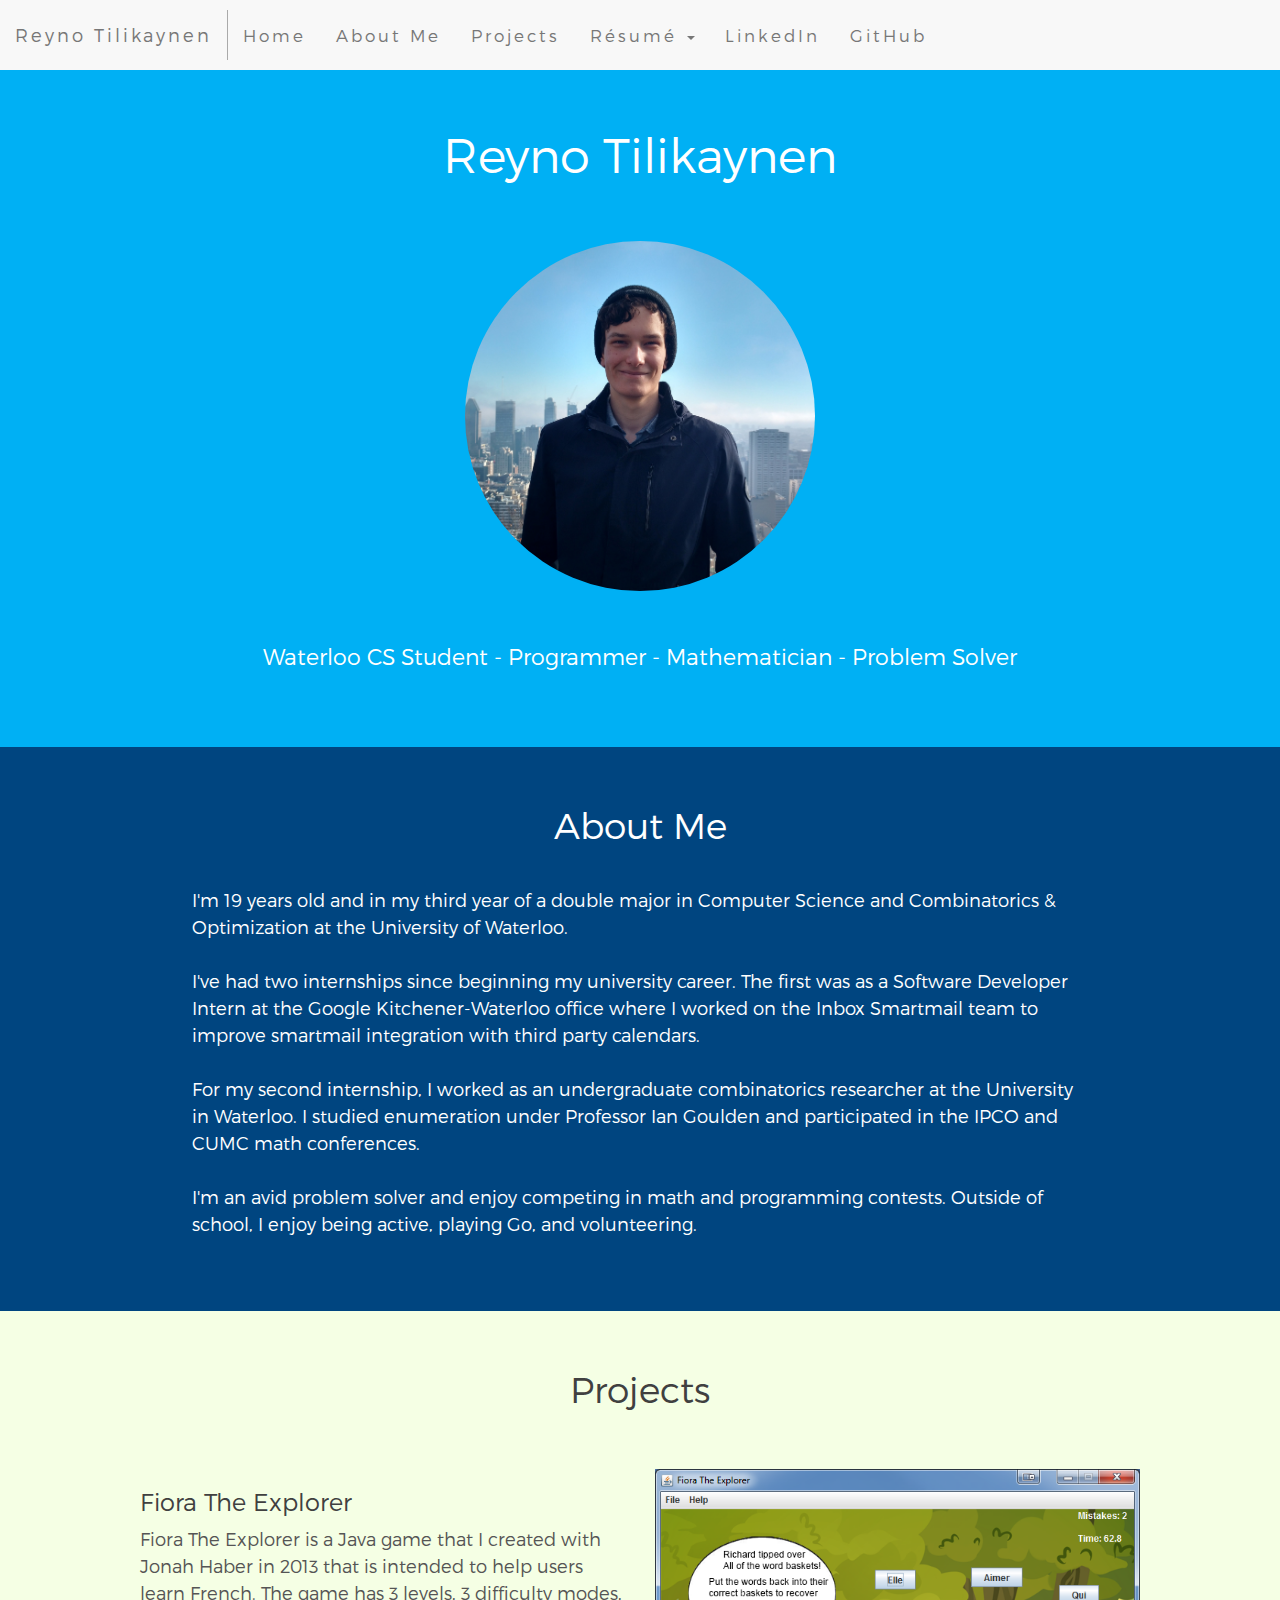
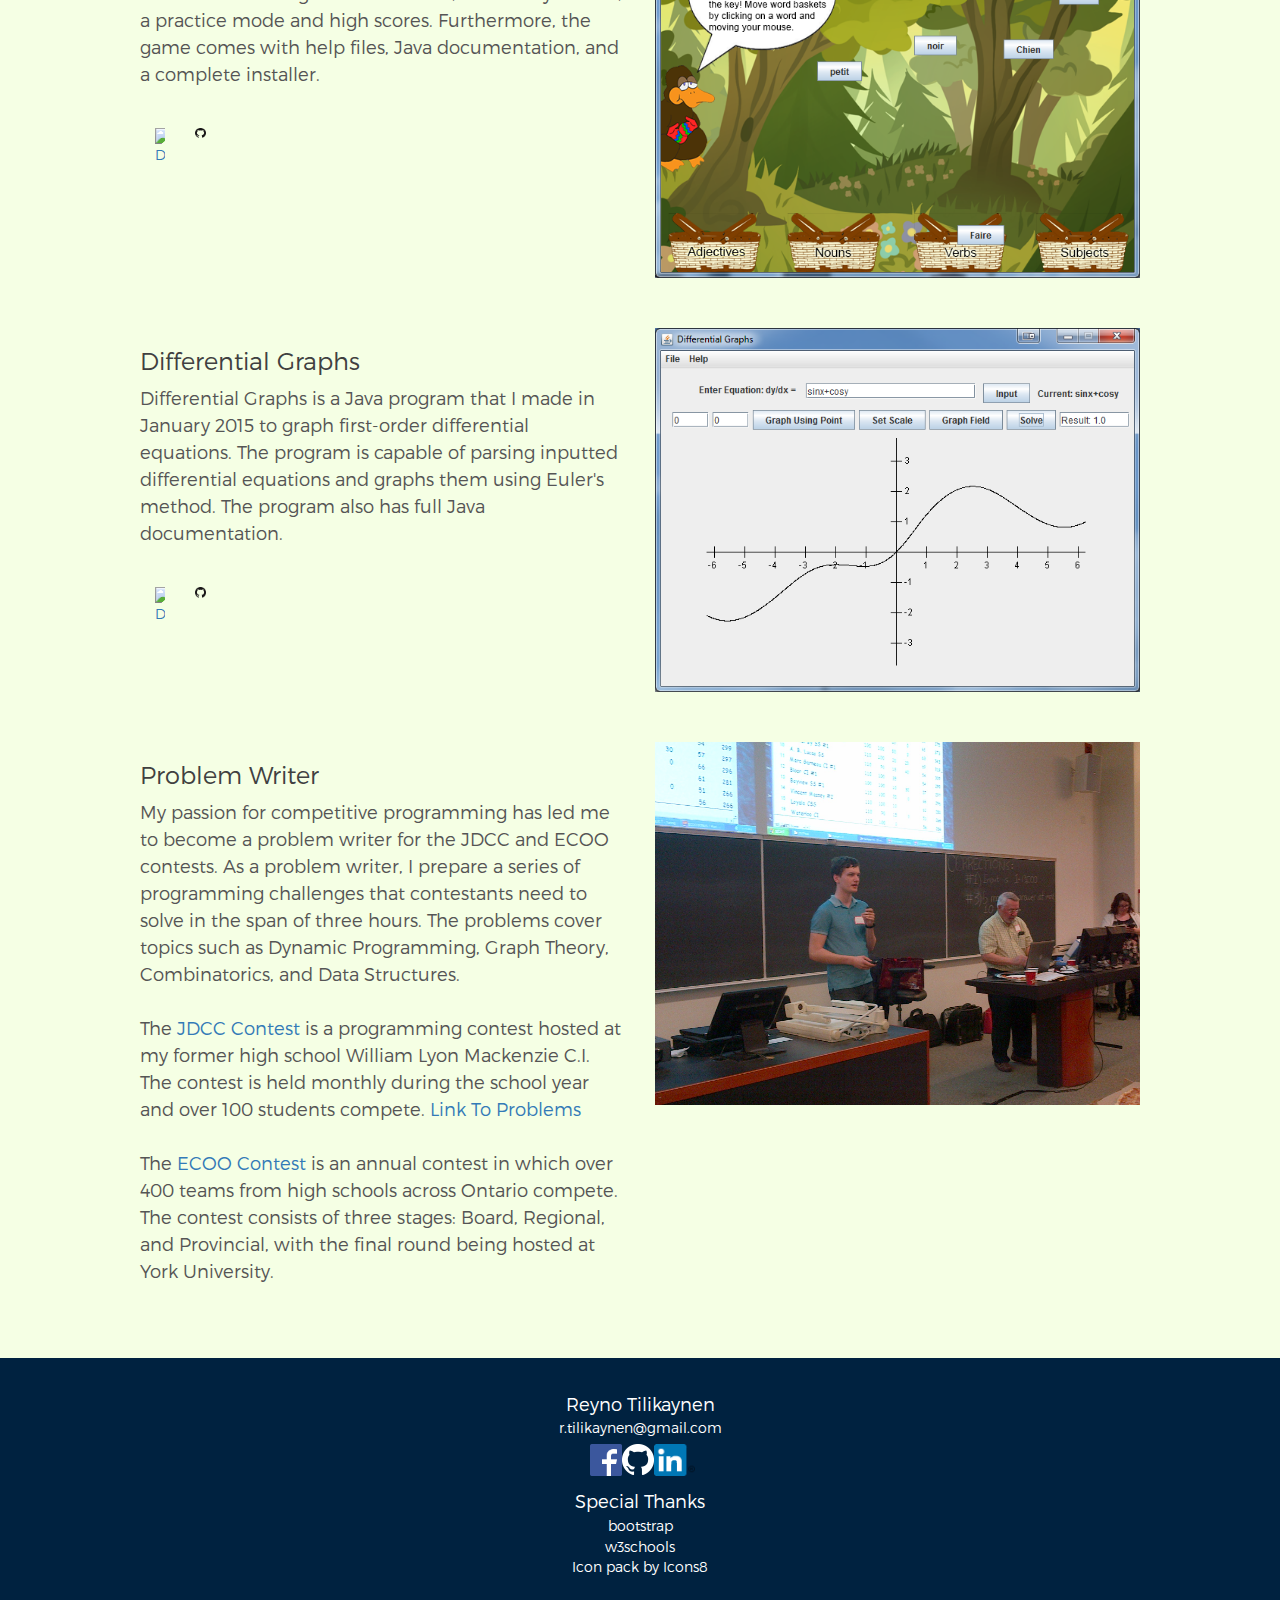
==== commit a6287335: "Updated About Me Section" ====
--- a/index.html
+++ b/index.html
@@ -38,7 +38,7 @@
                         </a>
                         <ul class="dropdown-menu"> 
                             <li class="nav-dropdown"> <a href="./resume/index.html"> Embedded </a></li> 
-                            <li class="nav-dropdown"> <a href="./media/downloads/ReynoTilikaynenResume.pdf" target="_blank"> Direct Link </a> </li> 
+                            <li class="nav-dropdown"> <a href="https://drive.google.com/file/d/0BzU4hhTMQZ0HVGhIMmN5b19zbGs/view?usp=sharing" target="_blank"> Direct Link </a> </li> 
                         </ul> 
                     </li> 
                     <li><a href="https://ca.linkedin.com/in/reynotilikaynen" target="_blank">LinkedIn</a></li> 
@@ -64,9 +64,9 @@
             Inbox Smartmail team to improve smartmail integration with third party calendars.
         <br>
         <br>
-            For my second (current) internship, I am working as an undergraduate combinatorics &
-            optimization researcher with the University in Waterloo. I am studying enumeration under
-            Professor Ian Goulden and participated in the IPCO and CUMC math conferences.
+            For my second internship, I worked as an undergraduate combinatorics researcher at the
+            University in Waterloo. I studied enumeration under Professor Ian Goulden and
+            participated in the IPCO and CUMC math conferences.
         <br>
         <br>
             I'm an avid problem solver and enjoy competing in math and programming
